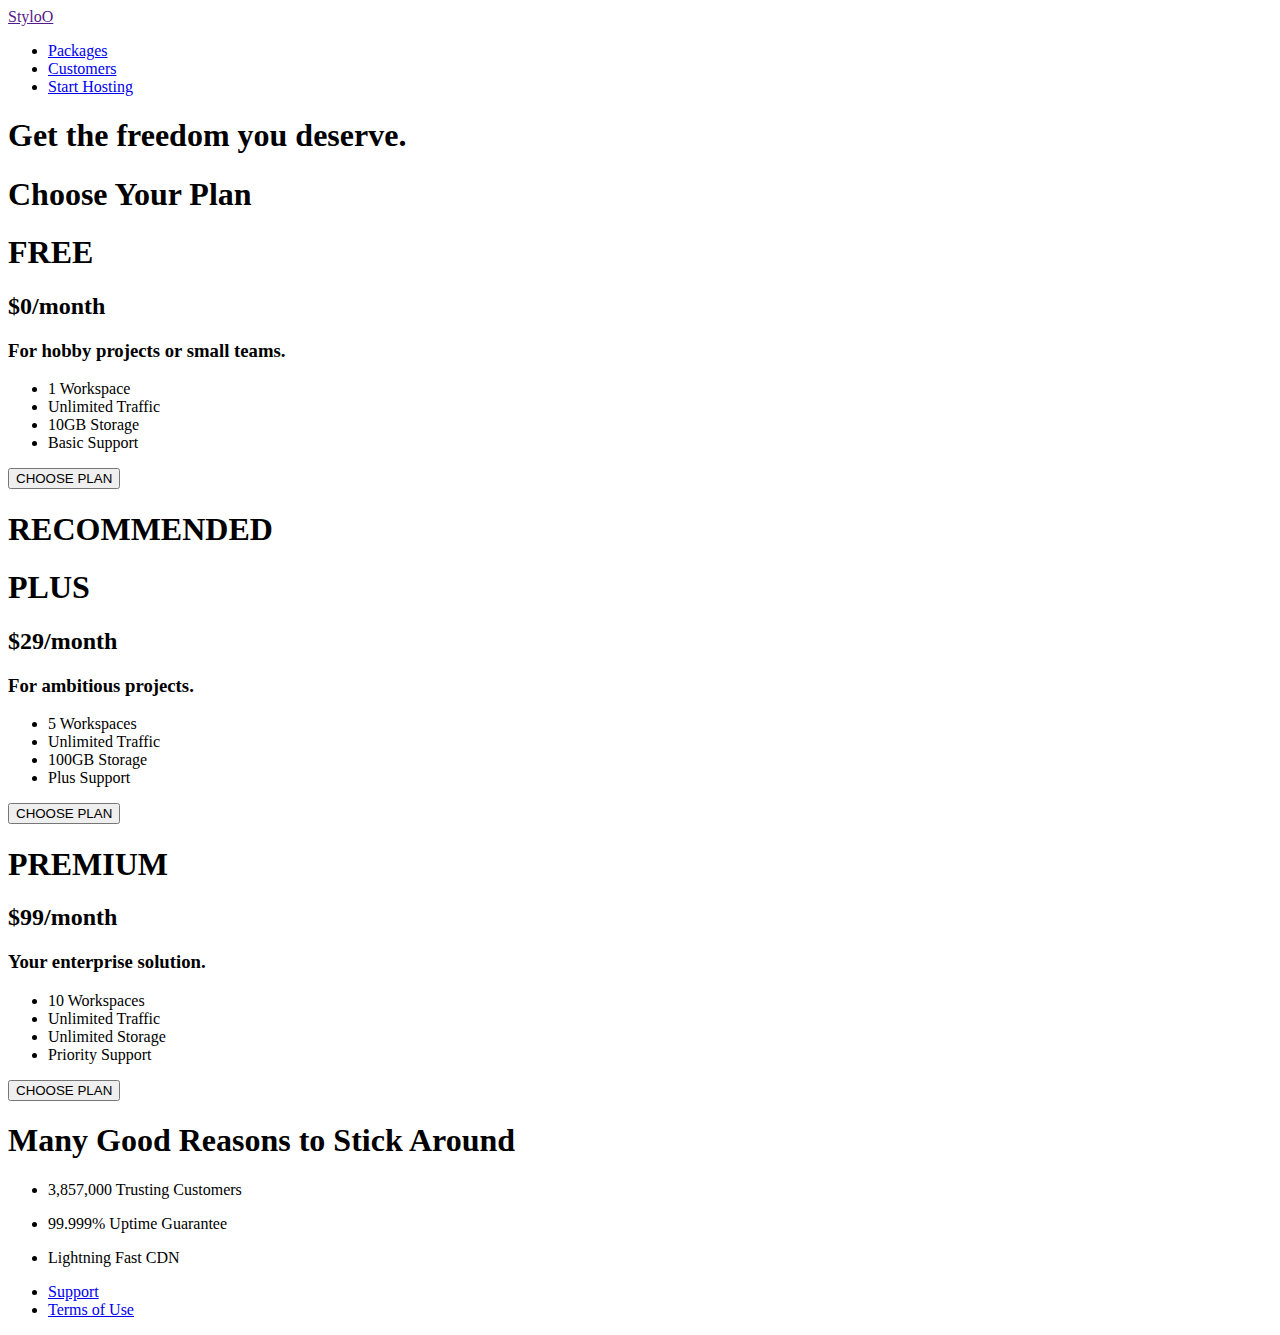
==== index.html @ 44afcbb9 "adding 2 HTML files" ====
<!DOCTYPE html>
<html lang="en">
<head>
    <meta charset="UTF-8">
    <meta name="viewport" content="width=device-width, initial-scale=1.0">
    <link href="https://fonts.googleapis.com/css2?family=Blaka+Ink&family=Honk&family=Roboto:ital,wght@0,100;0,300;0,400;0,500;0,700;0,900;1,100;1,300;1,400;1,500;1,700;1,900&display=swap" rel="stylesheet">
    <link href="https://fonts.googleapis.com/css2?family=Roboto:ital,wght@0,100;0,300;0,400;0,500;0,700;0,900;1,100;1,300;1,400;1,500;1,700;1,900&display=swap" rel="stylesheet">
    <link href="https://fonts.googleapis.com/css2?family=Jersey+15&family=Kode+Mono:wght@400..700&display=swap" rel="stylesheet">
    <link rel="stylesheet" href="./shared.css">
    <link rel="stylesheet" href="style.css">
    <title>UDEMY COURSE</title>
</head>
<body>
    <header class="main-header">
        <div>
            <a href="" class="main-header-brand">StyloO</a>
        </div>
        <nav class="main-nav">
            <ul class="main-nav-items">
                <li class="main-nav-item"><a href="/packages/packages.html">Packages</a></li>
                <li class="main-nav-item"> <a href="#">Customers</a></li>
                <li class="main-nav-item main-nav-item-cta"><a href="#">Start Hosting</a></li>
            </ul>
         
        </nav>
    </header>
    <main>
        <section id="product-overview">
            <h1>Get the freedom you deserve.</h1>

        </section>

        <section id="plans">
            <h1 class="title">Choose Your Plan</h1>
            <div>
                <article class="plan">
                    <h1 class="plan-title">FREE</h1>
                    <h2 class="plan-price">$0/month</h2>
                    <h3>For hobby projects or small teams.</h3>
                    <ul class="plan-features">
                        <li>1 Workspace</li>
                        <li>Unlimited Traffic</li>
                        <li>10GB Storage</li>
                        <li>Basic Support</li>
                    </ul>
                    <div>
                        <button class="button">CHOOSE PLAN</button>
                    </div>
                </article>
                <article class="plan plan-highlight">
                    <h1 class="plan-recommended">RECOMMENDED</h1>
                    <h1 class="plan-title">PLUS</h1>
                    <h2 class="plan-price">$29/month</h2>
                    <h3>For ambitious projects.</h3>
                    <ul class="plan-features">
                        <li>5 Workspaces</li>
                        <li>Unlimited Traffic</li>
                        <li>100GB Storage</li>
                        <li>Plus Support</li>
                    </ul>
                    <div>
                        <button class="button">CHOOSE PLAN</button>
                    </div>
                </article>
                <article class="plan">
                    <h1 class="plan-title">PREMIUM</h1>
                    <h2 class="plan-price">$99/month</h2>
                    <h3>Your enterprise solution.</h3>
                    <ul class="plan-features">
                        <li>10 Workspaces</li>
                        <li>Unlimited Traffic</li>
                        <li>Unlimited Storage</li>
                        <li>Priority Support</li>
                    </ul>
                    <div>
                        <button class="button">CHOOSE PLAN</button>
                    </div>
                </article>
            </div>

        </section>
        <section id="key-features">
            <h1 class="title">Many Good Reasons to Stick Around</h1>
            <ul class="key-features-list">
                <li class="key-feature">
                    <div class="key-feature-image">

                    </div>
                    <p class="key-feature-descripton">3,857,000 Trusting Customers</p>
                </li>
                <li class="key-feature">
                    <div class="key-feature-image">

                    </div>
                    <p class="key-feature-descripton">99.999% Uptime Guarantee</p>
                </li>
                <li class="key-feature">
                    <div class="key-feature-image">

                    </div>
                    <p class="key-feature-descripton">Lightning Fast CDN</p>
                </li> 
            </ul>
        </section>
    </main>
    <footer class="footer">
        <nav>
            <ul class="footer-links">
                <li class="footer-link">
                    <a href="#">Support</a>
                </li>
                <li class="footer-link"> 
                    <a href="#">Terms of Use</a>
                </li>
            </ul>
        </nav>
    </footer>
</body>
</html>
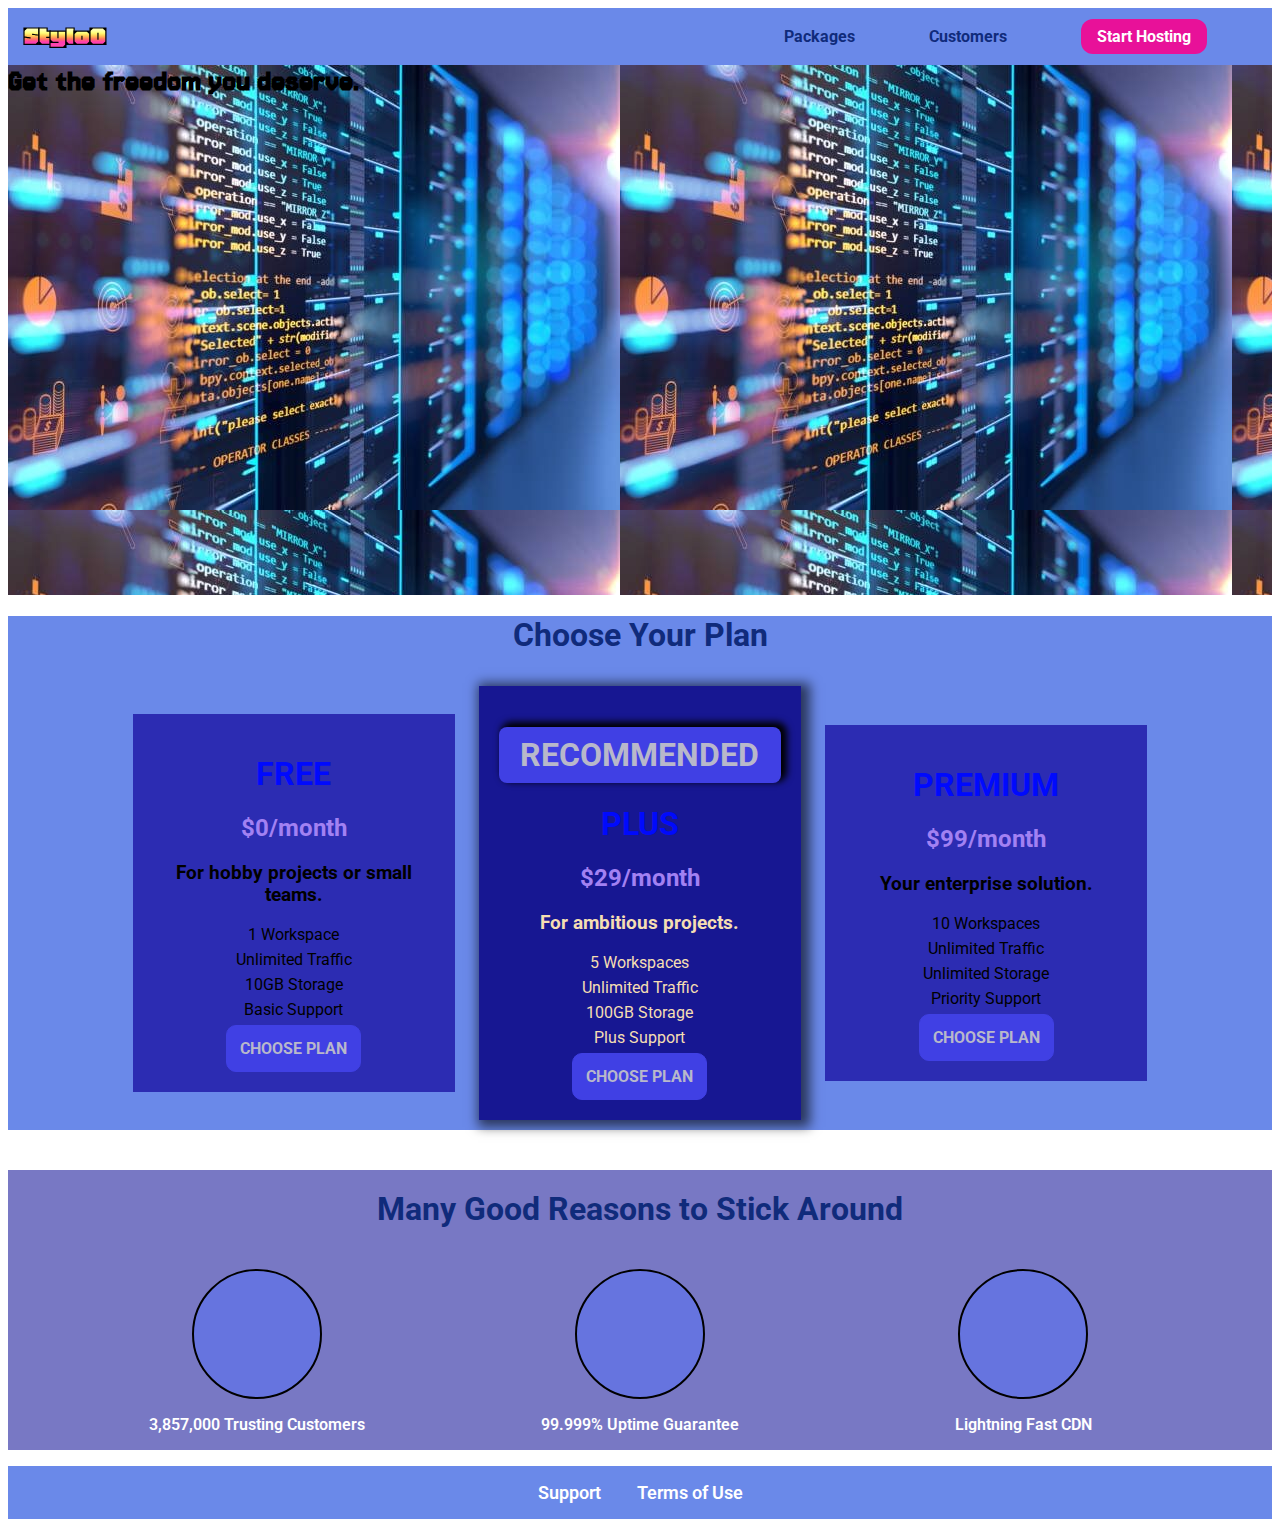
==== commit 7717f4f5: "center the plans on home page" ====
--- a/index.html
+++ b/index.html
@@ -32,7 +32,7 @@
 
         <section id="plans">
             <h1 class="title">Choose Your Plan</h1>
-            <div>
+            <div class="plans-list">
                 <article class="plan">
                     <h1 class="plan-title">FREE</h1>
                     <h2 class="plan-price">$0/month</h2>
--- a/shared.css
+++ b/shared.css
@@ -0,0 +1,106 @@
+*{
+    
+    box-sizing: border-box;
+
+}
+body{
+    font-family: "Roboto", sans-serif;
+   
+}
+.main-header{
+    background:rgb(106 137 233);
+    width: 100%;
+    padding: 10px 16px;
+}
+
+.main-header > div {
+    display: inline-block;
+    vertical-align: middle;
+}
+.main-nav {
+    display: inline-block;
+    text-align: right;
+    width: calc(100% - 100px);
+    vertical-align: middle;
+}
+.main-nav-item{
+    display: inline-block;
+    margin: 0 35px;
+
+}
+
+.main-nav-item a {
+    color: rgb(16, 43, 123);
+    text-decoration: none;
+    font-size: 16px;
+    font-weight: bold;
+}
+
+.main-nav-item a:hover,
+.main-nav-item a:active {
+    color: whitesmoke;
+    font-size: 18px;
+    border-bottom: 6px solid white;
+}
+.main-nav-item-cta a{
+color: white;
+background-color: #e81199;
+padding: 8px 16px;
+border-radius: 12px;
+}
+.main-nav-item-cta a:hover,
+.main-nav-item-cta a:active
+{
+    background-color: #b11797;
+    border: none;
+}
+.main-nav-items{
+    margin: 0;
+    padding: 0;
+    list-style: none;
+}
+.main-header-brand{
+    font-family: "Honk", system-ui;
+    text-decoration: none;
+    font-size: 30px;
+}
+.footer{
+    background-color: rgb(106 137 233);
+    padding: 16px;
+    margin-top: 16px;
+}
+.footer-links{
+    list-style: none;
+    padding: 0;
+    margin: 0;
+    text-align: center;
+}
+.footer-link{
+   display: inline-block;
+   margin: 0px 16px;
+}
+.footer-link>a{
+    color: white;
+    text-decoration: none;
+    font-size: 18px;
+    font-weight: 600;
+}
+.footer-link>a:hover,
+.footer-link>a:active{
+    color: black;
+}
+.button{
+    background-color:#4040e4;
+    border-radius: 10px;
+    color: #b8b8cb;
+    font:inherit;
+    border: 1px solid #4040e4;
+    padding: 13px;
+    font-weight: bold;
+    cursor: pointer;
+}
+.button:hover,
+.button:active{
+    background-color: #000afd;
+    color:black;
+}--- a/style.css
+++ b/style.css
@@ -0,0 +1,95 @@
+
+   
+
+section{
+    background-color:rgb(106 137 233);;
+}
+#product-overview h1{
+    color: black;
+    font-family: "Jersey 15", sans-serif;
+    height: 530px;
+    width:100%;
+    margin: 0;
+}
+#product-overview{
+background: url("/Best-Web-Hosting-in-Nigeria-Prices.jpg");  
+}
+.title{
+    text-align: center;
+    color: rgb(16, 43, 123);
+
+}
+.plan{
+    background-color: rgb(44, 44, 178);
+    text-align: center;
+    padding: 20px;
+    margin: 10px;
+    display: inline-block;
+    width: 30%;
+    vertical-align: middle;
+}
+.plans-list{
+    width: 85%;
+    margin: auto;
+    text-align: center;
+}
+.plan-title{
+color: #000afd;
+}
+.plan-price{
+color:#a281f2;
+}
+.plan-highlight{
+    background-color: rgb(23, 23, 146);
+    color: wheat;
+    box-shadow: 4px 2px 11px 5px rgba(0, 0 , 0, 0.6);
+}
+.plan-recommended{
+    background-color: #4040e4;
+    color: rgb(184 184 202);
+    box-shadow: 4px -3px 7px 2px black;
+    padding: 9px;
+    border-radius: 8px;
+}
+.plan-features{
+    list-style: none;
+    margin: 0;
+    padding: 0;
+}
+.plan-features li{
+    margin: 6px 0px;
+}
+
+#key-features{
+    background:#7878c4;
+    margin-top: 40px;
+}
+#key-features .title{
+    padding: 20px;
+
+}
+.key-features-list{
+    list-style: none;
+    padding: 0;
+    margin: 0;
+    text-align: center;
+}
+.key-feature{
+    display: inline-block;
+    width: 30%;
+    vertical-align: top;
+}
+.key-feature-image{
+    background-color: #6674df;
+    width: 130px;
+    border: 2px solid black;
+    border-radius: 50%;
+    height: 130px;
+    margin: auto;
+}
+.key-feature-descripton{
+    color: white;
+    font-size: 16px;
+    font-weight: 600;
+}
+
